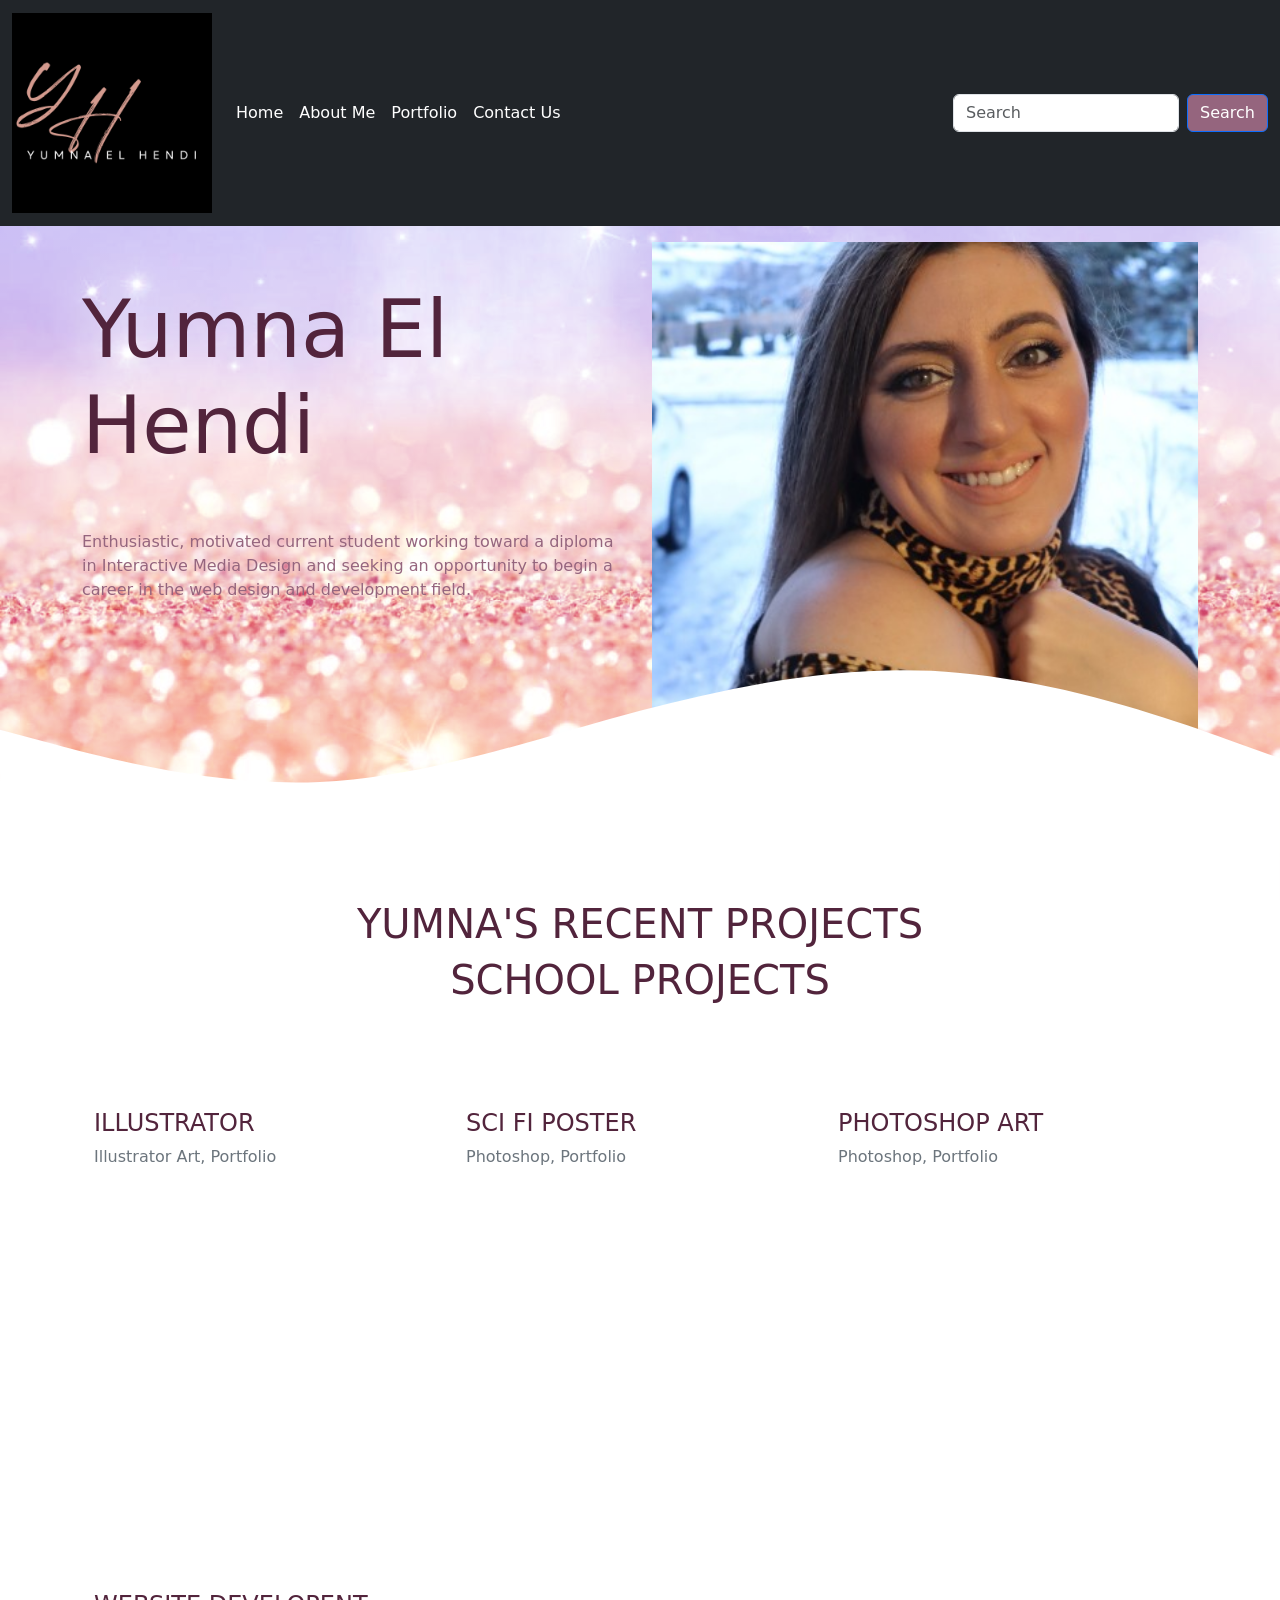
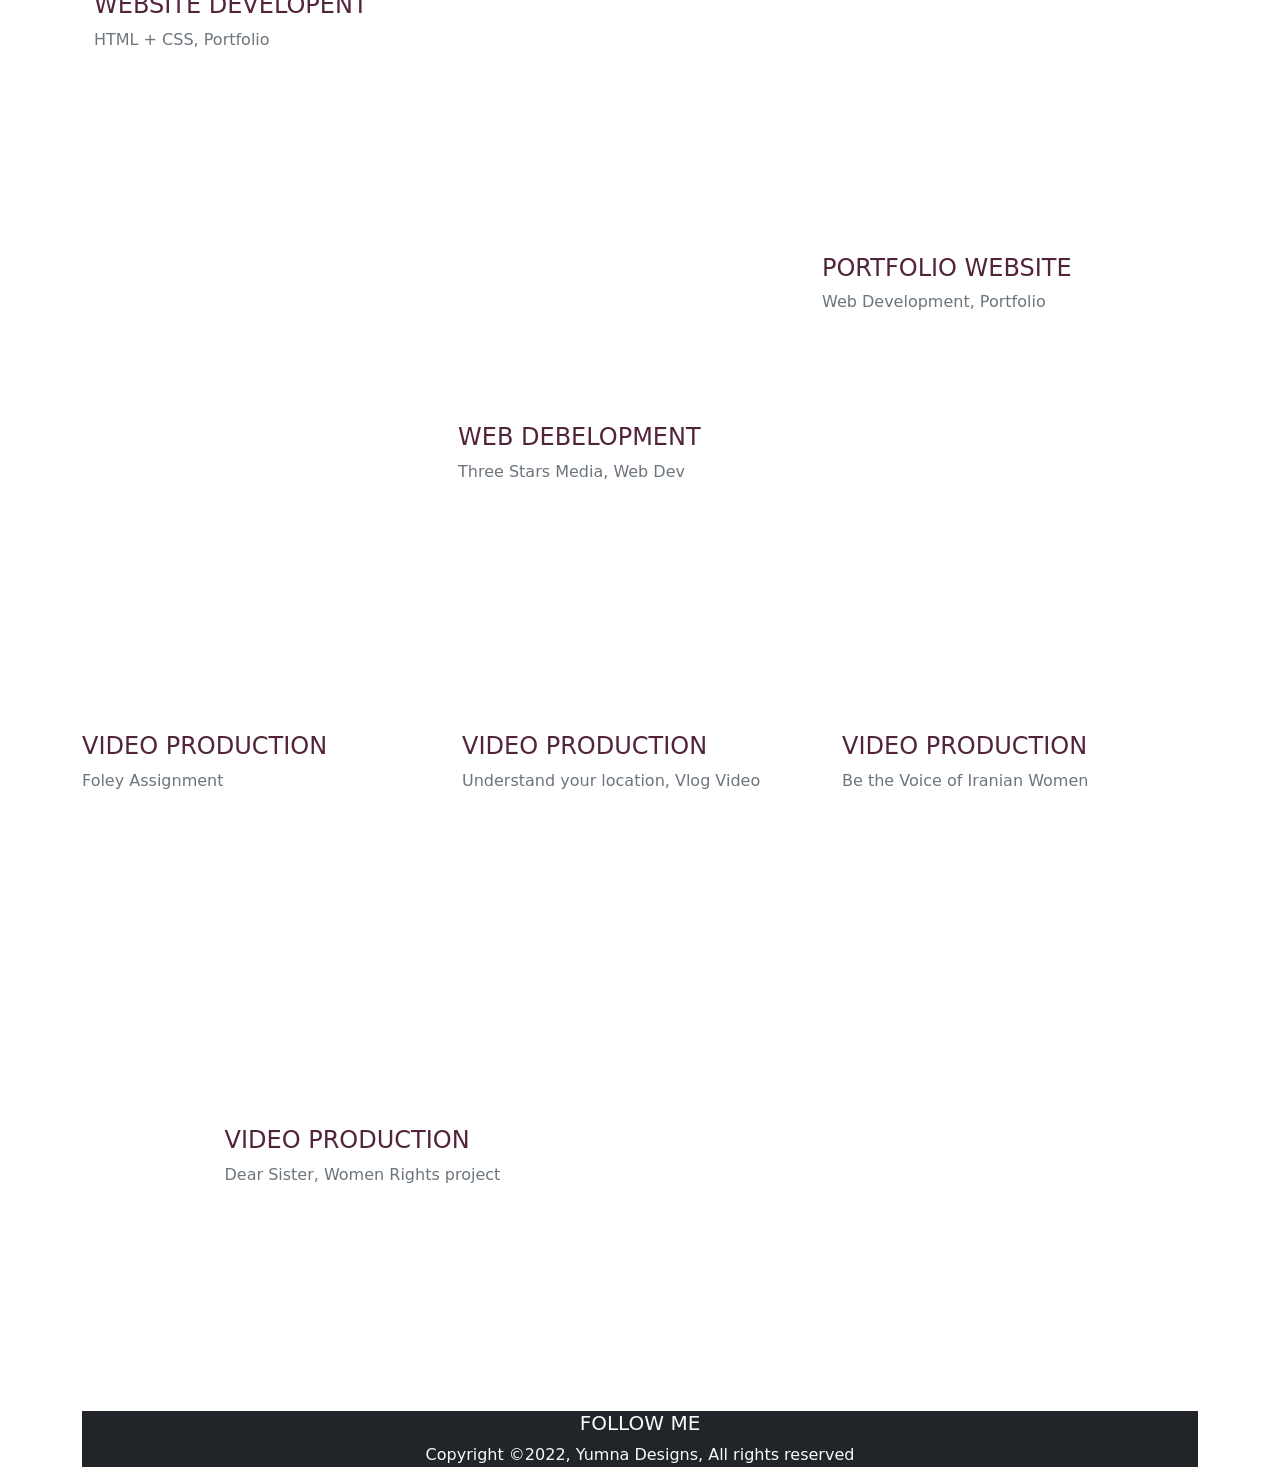
==== index.html @ 96776a5d "new resp" ====
<!doctype html>
<html lang="en">
  <head>
    <meta charset="utf-8">
    <meta name="viewport" content="width=device-width, initial-scale=1">
    <title>Bootstrap demo</title>

    <!--Bootstrap css-->
    <link href="https://cdn.jsdelivr.net/npm/bootstrap@5.2.3/dist/css/bootstrap.min.css" rel="stylesheet" integrity="sha384-rbsA2VBKQhggwzxH7pPCaAqO46MgnOM80zW1RWuH61DGLwZJEdK2Kadq2F9CUG65" crossorigin="anonymous">

    <!--  font awesome icons  -->
    <script src="https://kit.fontawesome.com/99d246f297.js" crossorigin="anonymous"></script>


    <!--Animate On Scroll Library-->
    <link rel="stylesheet" href="https://unpkg.com/aos@next/dist/aos.css" />

    <!--Custom Css-->
    <link rel="stylesheet" href="css/styles.css">


  </head>
  <body>
  <section id="wvm">
    <header role="banner"> 
      <!--Skip links-->
    <ul class="skip-links"> 
        <li><a href="#navigatiion"> Main Navigation</a></li>
        <li><a href="#banner"> main-banner</a></li>
        <li><a href="#portfolio"> Featured Products</a></li>
    </ul>   

  
      <!--nav bar--> 
      <nav class="navbar navbar-expand-lg bg-dark" id="navigatiion">
        <div class="container-fluid" >
          <!--Logo-->
          <a class="navbar-brand" href="index.html">
            <img src="images/Logo.png" alt="Yumna's Logo" width="200">
            </a>
          <button class="navbar-toggler bg-light" type="button" data-bs-toggle="collapse" data-bs-target="#navbarSupportedContent" aria-controls="navbarSupportedContent" aria-expanded="false" aria-label="Toggle navigation">
            <span class="navbar-toggler-icon"></span>
          </button>
          <div class="collapse navbar-collapse" id="navbarSupportedContent">
            <ul class="navbar-nav me-auto mb-2 mb-lg-0">
              <li class="nav-item">
                <a class="nav-link" aria-current="page" href="index.html">Home</a>
              </li>
              <li class="nav-item">
                <a class="nav-link" href="about.html">About Me</a>
              </li>
              <li class="nav-item">
                <a class="nav-link" href="portfolio.html">Portfolio</a>
              </li>
              <li class="nav-item">
                <a class="nav-link" href="contact.html">Contact Us</a>
              </li>
            </ul>
            <form class="d-flex" role="search">
              <input class="form-control me-2" type="search" placeholder="Search" aria-label="Search">
              <button class="btn btn-primary" type="submit">Search</button>
            </form>
          </div>
        </div>
      </nav>
    </header> 
<!--banner-->


<div class="container" id="banner">
  <div class="row py-2" >
    <div class="col-sm-12 col-md-6">
      <h1 class= "display-1 py-5">Yumna El Hendi</h1>
       <p>Enthusiastic, motivated current student working toward a diploma in Interactive Media Design and   seeking an opportunity to begin a career in the web design and development field.</p>
    </div>
    <div class="col-sm-10 col-md-6">
      <div class="row py-2" >
      <img src="images/profile-400_x_400.JPG" id="profile" class="img-fluid" alt="Yumna" >
    </div>
  </div>
</div>
</div>
</section>

<svg xmlns="http://www.w3.org/2000/svg" viewBox="0 0 1440 320" class="wave">
  <path fill="#fff" fill-opacity="1" d="M0,128L60,144C120,160,240,192,360,186.7C480,181,600,139,720,106.7C840,75,960,53,1080,64C1200,75,1320,117,1380,138.7L1440,160L1440,320L1380,320C1320,320,1200,320,1080,320C960,320,840,320,720,320C600,320,480,320,360,320C240,320,120,320,60,320L0,320Z"></path>
</svg>




<!--  ======================= Portfolio Area =============================  -->
<div class="container-xl">

<section class="project-area" id="portfolio">
  <div class="container">
      <div class="project-title pb-5"> 
          <h1 class="text-uppercase text-center title-h1">Yumna's Recent Projects</h1>
          <h1 class="text-uppercase text-center title-h1">School Projects</h1>
        </div>
                <div class="row grid"> 
                    <div class="col-lg-4 col-md-6 col-sm-12">
                        <div class="our-project">
                            <div class="card-img">
                              <div data-aos="fade-right"
                              data-aos-offset="300"
                              data-aos-easing="ease-in-sine">
                              <a class="test-popup-link" href="images/Artboard5.png">
                              <img src="images/Artboard5.png" alt="graphic-1" class="img-fluid">
                              </a>
                              </div>
                            </div>
                            <div class="title py-4">
                                <h4 class="text-uppercase">Illustrator</h4>
                                <span class="text-secondary">Illustrator Art, Portfolio</span>
                            </div>
                        </div>
                    </div>
                    <div class="col-lg-4 col-md-6 col-sm-12">
                      <div class="our-project">
                          <div class="card-img">
                              <div data-aos="fade-down"
                              data-aos-easing="linear"
                              data-aos-duration="3500">
                            <a class="test-popup-link" href="images/scifiposter.png">
        
                                  <img src="images/scifiposter.png" alt="Photography-5" class="img-fluid">
                            </a>
                                </div>
                          </div>
                          <div class="title py-4">
                              <h4 class="text-uppercase">Sci FI Poster</h4>
                              <span class="text-secondary">Photoshop, Portfolio</span>
                          </div>
                      </div>
                  </div>
                  <div class="col-lg-4 col-md-6 col-sm-12">
                      <div class="our-project">
                          <div class="card-img">
                            <div data-aos="fade-right"
                            data-aos-offset="300"
                            data-aos-easing="ease-in-sine">
                            <a class="test-popup-link" href="images/animal.jpg">
        
                              <img src="images/animal.jpg" alt="Photography-5" class="img-fluid">
                        </a>
                            </div>
                      </div>
                      <div class="title py-4">
                          <h4 class="text-uppercase">Photoshop Art</h4>
                          <span class="text-secondary">Photoshop, Portfolio</span>            
                          </div>   
                          </div>
                          </div>

                          <div class="row grid">

                            <div class="col-lg-4 col-md-6 col-sm-12 element-item ux">
                                <div class="our-project">
                                    <div class="card-img">
                                      <div data-aos="fade-right"
                                      data-aos-offset="300"
                                      data-aos-easing="ease-in-sine">
                                      <a href="https://github.com/Elhe0016/mtm6201-midterm.git" target="_blank">
                                        <img src="images/addict-creations-project.png" alt="Website Development-1" class="img-fluid"> 
                                      </a> 
                                          </div>
                                    </div>
                                    <div class="title py-4">
                                      <h4 class="text-uppercase">Website Developent</h4>
                                      <span class="text-secondary">HTML + CSS, Portfolio</span>
                                    </div>
                                </div>
                            </div>
                            
                            <div class="col-lg-4 col-md-6 col-sm-12">
                                <div class="our-project">
                                    <div class="card-img">
                                        <div data-aos="fade-down"
                                        data-aos-easing="linear"
                                        data-aos-duration="3500">
                                        <a href= "https://github.com/Elhe0016/elhe0016.github.io.git" target="_blank">
                                          <img src="images/threestars.png" alt="Website Development-2" class="img-fluid"> 
                                        </a> 
                                          </div>
                                    </div>
                                    <div class="title py-4">
                                        <h4 class="text-uppercase">web Debelopment</h4>
                                        <span class="text-secondary">Three Stars Media, Web Dev</span>
                                    </div>
                                </div>
                            </div>
                            <div class="col-lg-4 col-md-6 col-sm-12">
                                <div class="our-project">
                                    <div class="card-img">
                                      <div data-aos="fade-right"
                                      data-aos-offset="300"
                                      data-aos-easing="ease-in-sine">
                                      <a href= "https://github.com/Elhe0016/portfolio.git" target="_blank">
                                        <img src="images/portfolio.png" alt="web-dev1" class="img-fluid">

                                      </a>
                                          </div>
                                    </div>
                                    <div class="title py-4">
                                        <h4 class="text-uppercase">Portfolio website</h4>
                                        <span class="text-secondary">Web Development, Portfolio</span>
                                    </div>
                                    </div>
                                </div>      
                        </div>
    </div>
  </div>

  <div class="row grid">

    <div class="col-lg-4 col-md-6 col-sm-12 element-item ux">
        <div class="our-project">
            <div class=".card-img">
              <div data-aos="fade-right"
              data-aos-offset="300"
              data-aos-easing="ease-in-sine">
              <a href="https://youtu.be/rOkrX6QWSKI" target="_blank">
                <img src="images/smoothie.png" alt="Video Production-1" class="img-fluid"> 
              </a> 
                  </div>
            </div>
            <div class="title py-4">
              <h4 class="text-uppercase">Video Production</h4>
              <span class="text-secondary">Foley Assignment</span>
            </div>
        </div>
    </div>
    
    <div class="col-lg-4 col-md-6 col-sm-12">
        <div class="our-project">
            <div class=".card-img">
                <div data-aos="fade-down"
                data-aos-easing="linear"
                data-aos-duration="3500">
                <a href= "https://youtu.be/7RtweMUIGH8" target="_blank">
                  <img src="images/locatioin.jpg" alt="Video Production-1" class="img-fluid"> 
                </a> 
                  </div>
            </div>
            <div class="title py-4">
                <h4 class="text-uppercase">Video Production</h4>
                <span class="text-secondary">Understand your location, Vlog Video</span>
            </div>
        </div>
    </div>
    <div class="col-lg-4 col-md-6 col-sm-12">
        <div class="our-project">
            <div class=".card-img">
              <div data-aos="fade-right"
              data-aos-offset="300"
              data-aos-easing="ease-in-sine">
               <a href= "https://youtu.be/79l4bW7mr30" target="_blank">
                    <img src="images/womenright.png" alt="Photography-6" class="img-fluid">
              </a>
                  </div>
            </div>
            <div class="title py-4">
                <h4 class="text-uppercase">Video Production</h4>
                <span class="text-secondary">Be the Voice of Iranian Women</span>
            </div>
            </div>
        </div>      
</div>

<div class="row grid justify-content-center">

  <div class="col-lg-9 ">
      <div class="our-project">
          <div class="img">
            <div data-aos="fade-right"
            data-aos-offset="300"
            data-aos-easing="ease-in-sine">
            <a href="https://youtu.be/LqrLvZeHaoo" target="_blank">
              <img src="images/sister.png" alt="Video Production-1" class="img-fluid"> 
            </a> 
                </div>
          </div>
          <div class="title py-4">
            <h4 class="text-uppercase">Video Production</h4>
            <span class="text-secondary">Dear Sister, Women Rights project</span>
          </div>
      </div>
  </div>
  </div>

</section> 
</div>
<!--  ======================= End Portfolio Area =============================  -->

    <!--  ======================= Footer ================================ -->

    <footer class="footer-area">
      <div class="container">
          <div class="bg-dark text-light">
              <div class="social text-center">
                  <h5 class="text-uppercase">Follow me</h5>
                  <a href="https://www.facebook.com/yumna.h.125"><i class="fa-brands fa-facebook"></i></a>
                  <a href="https://www.instagram.com/yoyokabra/"><i class="fab fa-instagram"></i></a>
                  <a href="https://www.youtube.com/channel/UCKBLdKNolmuDioi9BQ9f1Zg"><i class="fab fa-youtube"></i></a>
              </div>
              <div class="copyrights text-center bg-dark">
                  <p class="para text-light">
                      Copyright ©2022, Yumna Designs, All rights reserved 
                  </p>
              </div>
          </div>
      </div>
  </footer>

<!-- AOS-->
  <script src="https://unpkg.com/aos@next/dist/aos.js"></script>
  <script>
    AOS.init();

    
  </script>
    <!--  isotope js library  -->
    <script src="./vendor/isotope/isotope.min.js"></script>
   
    <!-- custom JS file-->
   <script src="js/main.js"></script>

    <!--  bootstrap   JS-->
      <script src="https://cdn.jsdelivr.net/npm/bootstrap@5.2.3/dist/js/bootstrap.bundle.min.js" integrity="sha384-kenU1KFdBIe4zVF0s0G1M5b4hcpxyD9F7jL+jjXkk+Q2h455rYXK/7HAuoJl+0I4" crossorigin="anonymous"></script>
  
</body>
</html>
---- css/styles.css ----
:root{
    --bs-light: #fff;
    --bs-secondary: #52243c;
    --bs-dark: #110808e5;
    --bs-primary: #95657E;
 }

p{
    color: var(--bs-primary);
}

body{
    padding:0;
    margin:0;
    color: var(--bs-secondary);
}

#wvm{
    width: 100%;
    height: 100vh;
    background: linear-gradient(180deg, #2600ff, #ff170d), url('../images/bg.jpg');
    background-size: cover;
    background-blend-mode: screen;
}

.wave{
    position: absolute;
    bottom: 0;
    left:0;
    position: absolute;
}


/* skip links  */

.skip-links{
    list-style: none;
    margin: 0;
    padding: 0;
  }
  .skip-links a{
    position: absolute;
    top: -3em;
    background-color: black;
    color:white;
    padding: .5em 1em;
    font-weight: bold;
    font-size: 12px;
  }
  
  .skip-links a:focus{
    top: 0;
  }

.gap100{
    padding: 30px;
}
svj{
    position: absolute;
    height: 100vh;
    
}

/*Portfolio style*/

.btn-primary {
--bs-btn-bg: var(--bs-primary);
--bs-btn-border: var(--bs-primary);
--bs-btn-hover-bg: var(--bs-secondary);
--bs-btn-active-bg: var(--bs-dark);
 }

 .navbar-nav .nav-link,
 .navbar-nav .nav-link:link,
 .navbar-nav .nav-link:link:visited
 {
    color:var(--bs-light);
 }

 .navbar-nav .nav-link:hover,
 .navbar-nav .nav-link:active,
 .navbar-nav .nav-link:focus
 {
    background-color: var(--bs-secondary);
    color: var(--bs-light);
 }

footer{
    width: 100%;
    margin-top: 200px;
    }
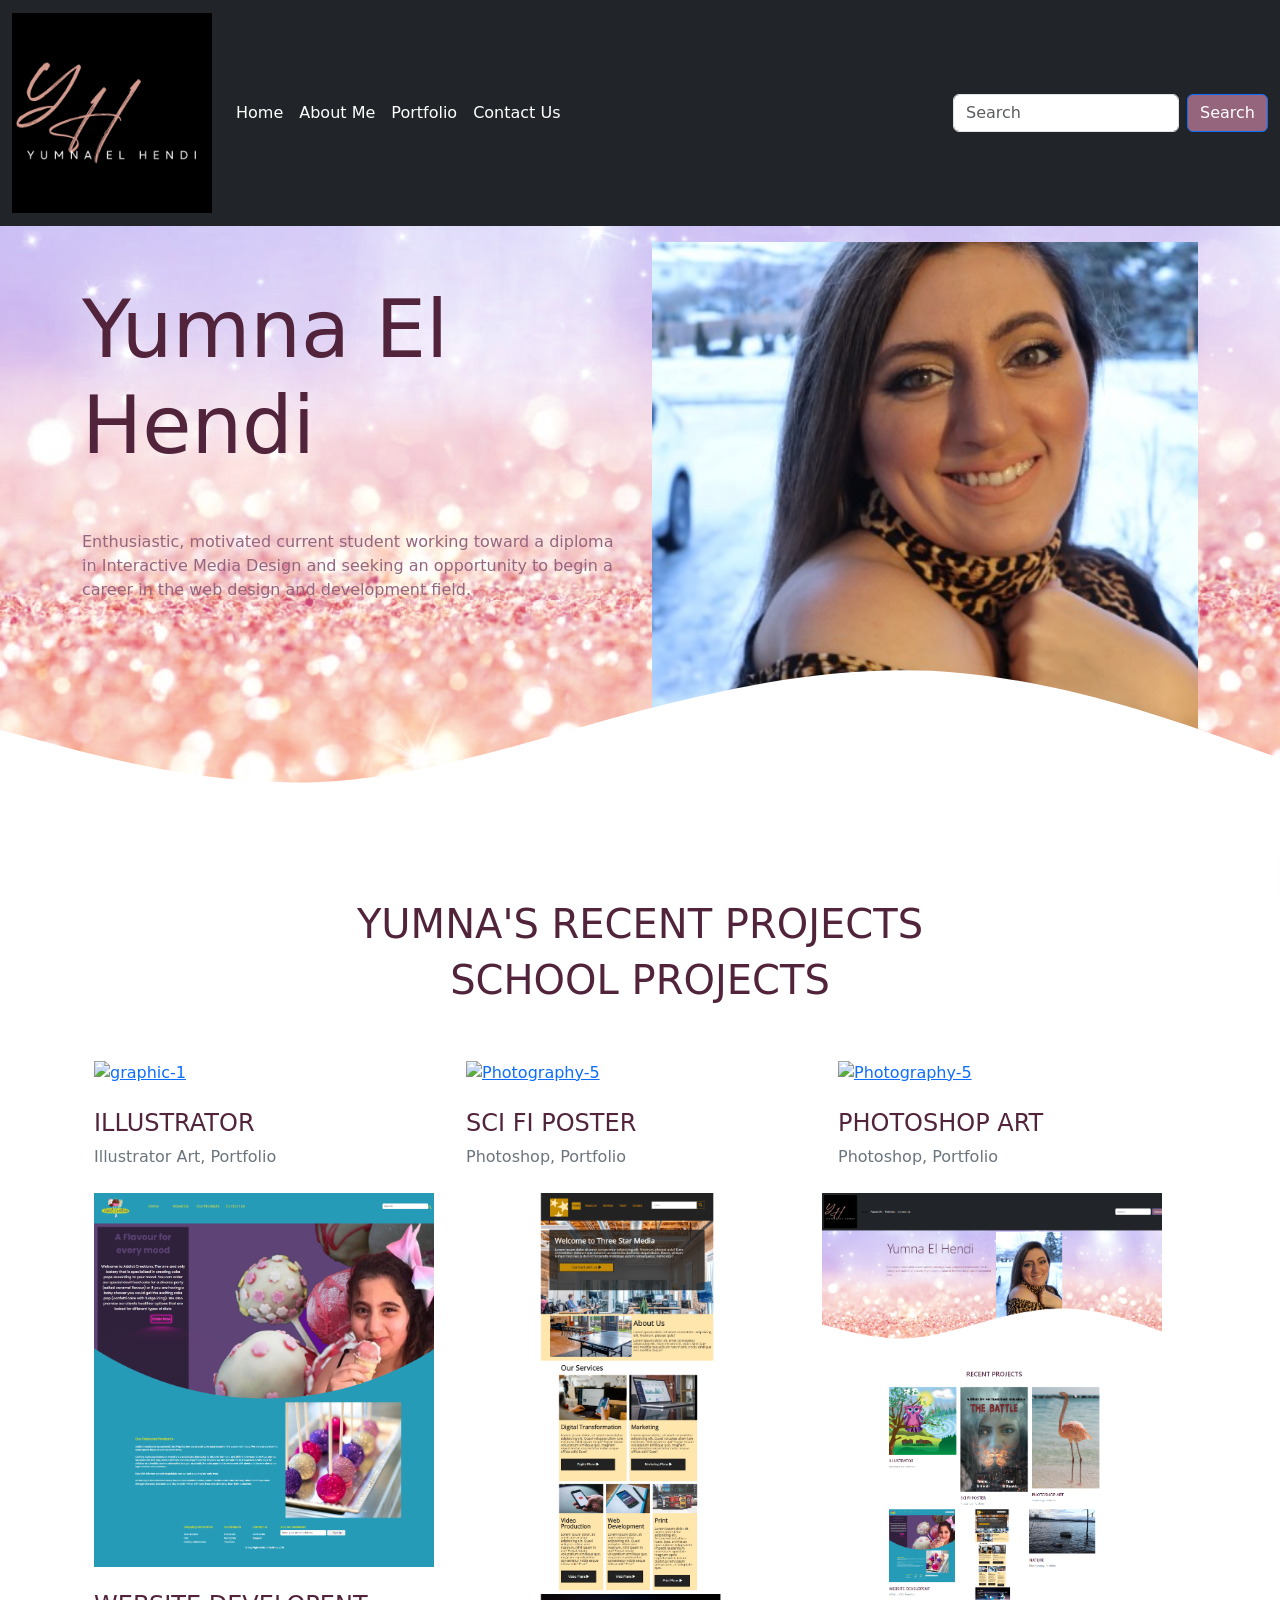
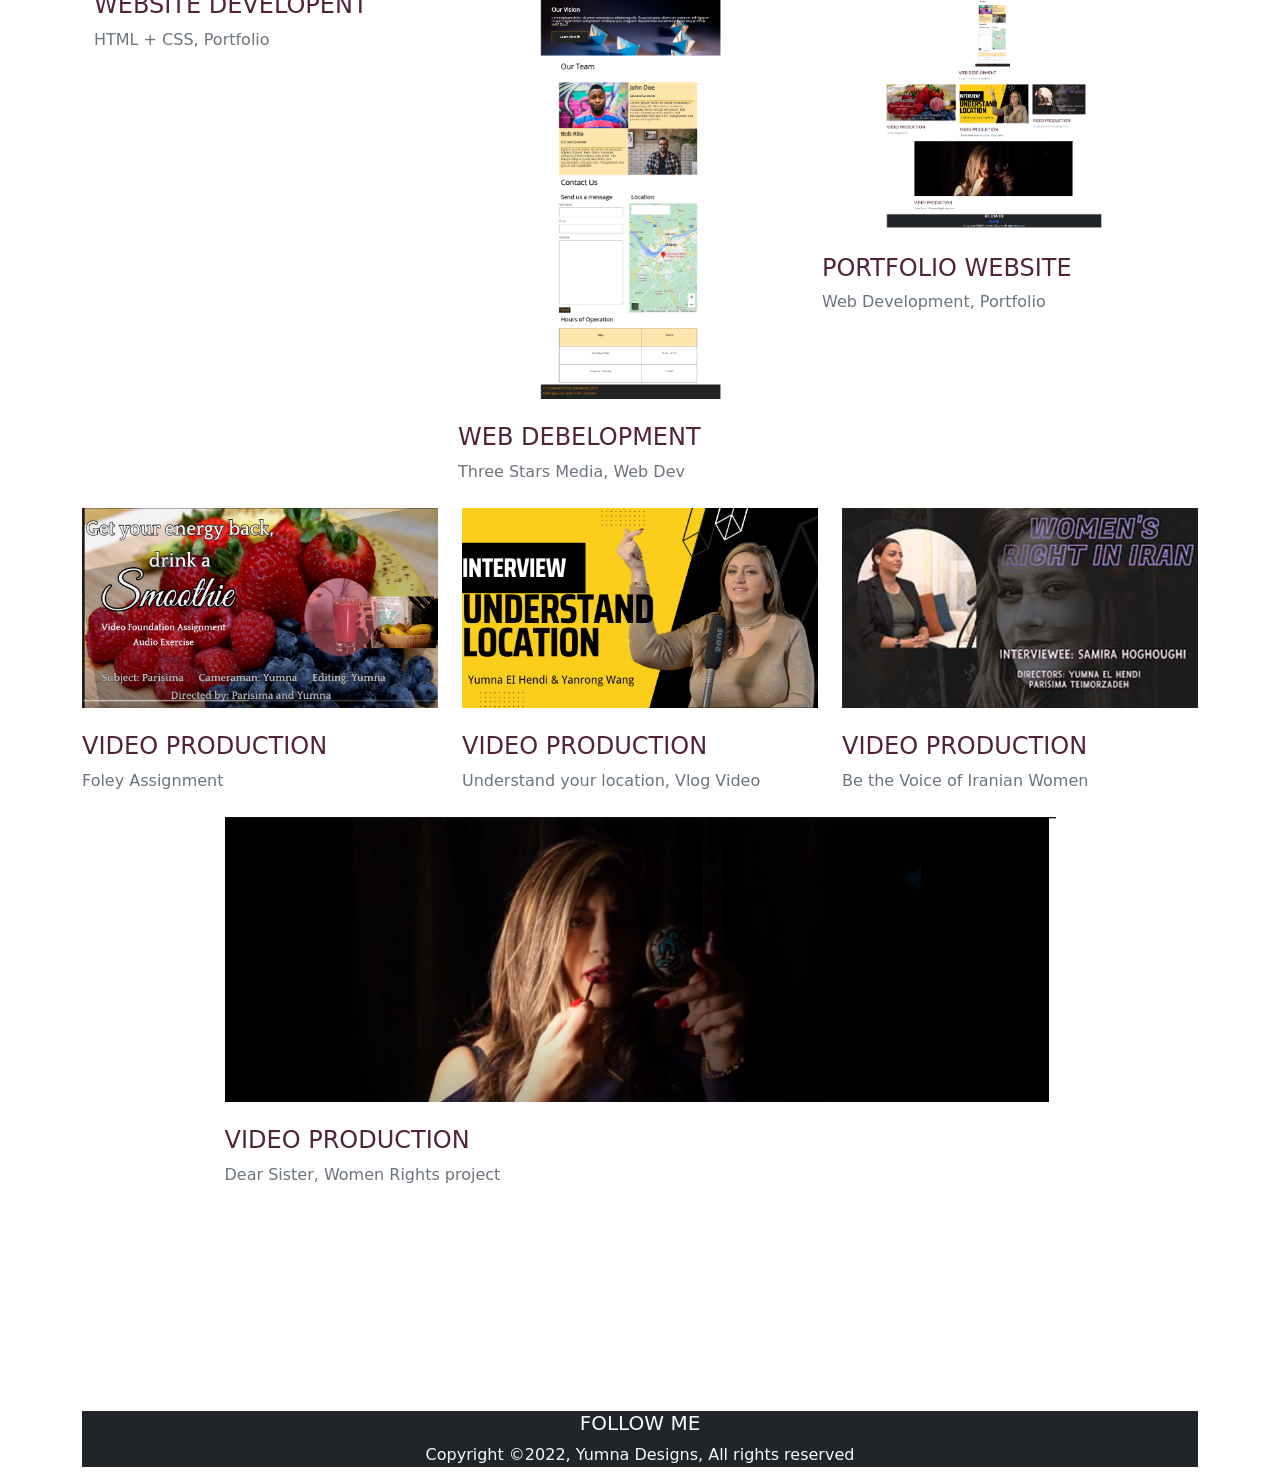
==== commit 3eac11de: "updates portfolio link" ====
--- a/index.html
+++ b/index.html
@@ -161,7 +161,7 @@
                                       <div data-aos="fade-right"
                                       data-aos-offset="300"
                                       data-aos-easing="ease-in-sine">
-                                      <a href="https://github.com/Elhe0016/mtm6201-midterm.git" target="_blank">
+                                      <a href="https://elhe0016.github.io/mtm6201-midterm/" target="_blank">
                                         <img src="images/addict-creations-project.png" alt="Website Development-1" class="img-fluid"> 
                                       </a> 
                                           </div>
@@ -179,7 +179,7 @@
                                         <div data-aos="fade-down"
                                         data-aos-easing="linear"
                                         data-aos-duration="3500">
-                                        <a href= "https://github.com/Elhe0016/elhe0016.github.io.git" target="_blank">
+                                        <images/threestars.png target="_blank">
                                           <img src="images/threestars.png" alt="Website Development-2" class="img-fluid"> 
                                         </a> 
                                           </div>
@@ -196,7 +196,7 @@
                                       <div data-aos="fade-right"
                                       data-aos-offset="300"
                                       data-aos-easing="ease-in-sine">
-                                      <a href= "https://github.com/Elhe0016/portfolio.git" target="_blank">
+                                      <a href= "https://elhe0016.github.io/Portfolio-Final/" target="_blank">
                                         <img src="images/portfolio.png" alt="web-dev1" class="img-fluid">
 
                                       </a>
